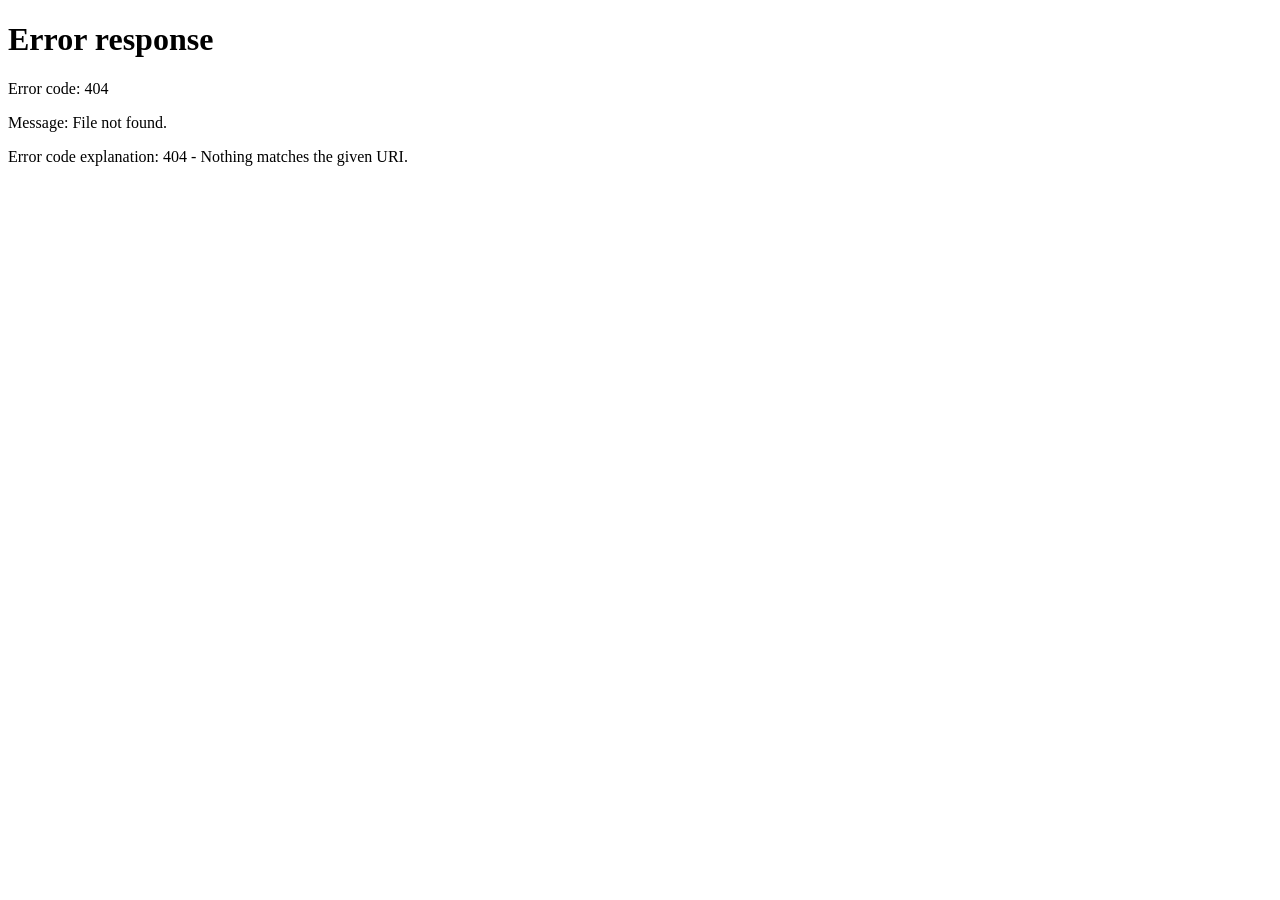
==== index.html @ b49efdef "Add root redirect to docs/ for GitHub Pages" ====
<!doctype html>
<html lang="en">
  <head>
    <meta charset="utf-8" />
    <meta http-equiv="refresh" content="0;url=/go-happily/docs/" />
    <meta name="robots" content="noindex" />
    <title>Go Happily</title>
  </head>
  <body>
    <p>If you are not redirected automatically, <a href="/go-happily/docs/">click here to open Go Happily</a>.</p>
  </body>
</html>
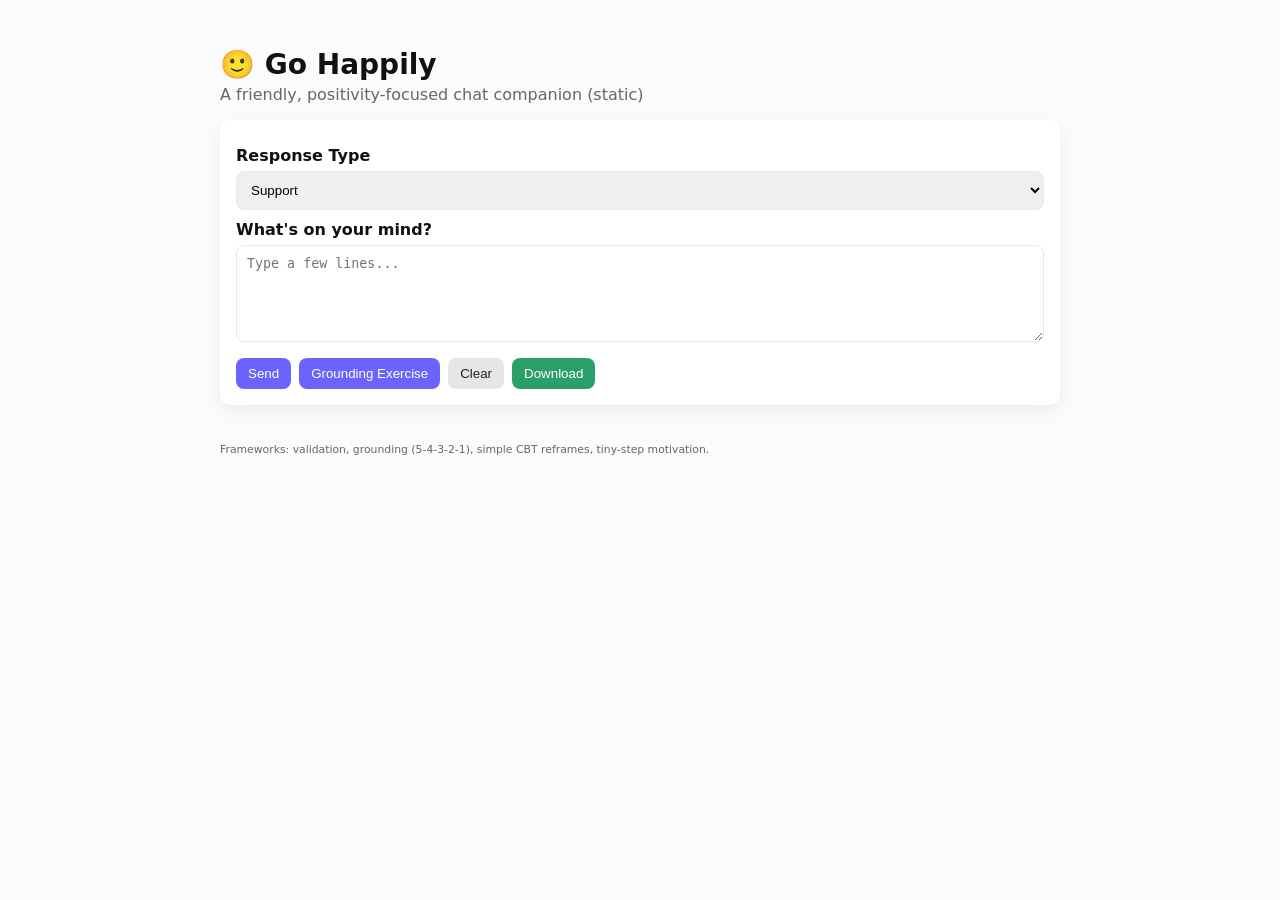
==== commit edd6ae33: "Use relative root redirect to docs/" ====
--- a/index.html
+++ b/index.html
@@ -2,11 +2,11 @@
 <html lang="en">
   <head>
     <meta charset="utf-8" />
-    <meta http-equiv="refresh" content="0;url=/go-happily/docs/" />
+    <meta http-equiv="refresh" content="0;url=docs/" />
     <meta name="robots" content="noindex" />
     <title>Go Happily</title>
   </head>
   <body>
-    <p>If you are not redirected automatically, <a href="/go-happily/docs/">click here to open Go Happily</a>.</p>
+    <p>If you are not redirected automatically, <a href="docs/">click here to open Go Happily</a>.</p>
   </body>
 </html>
